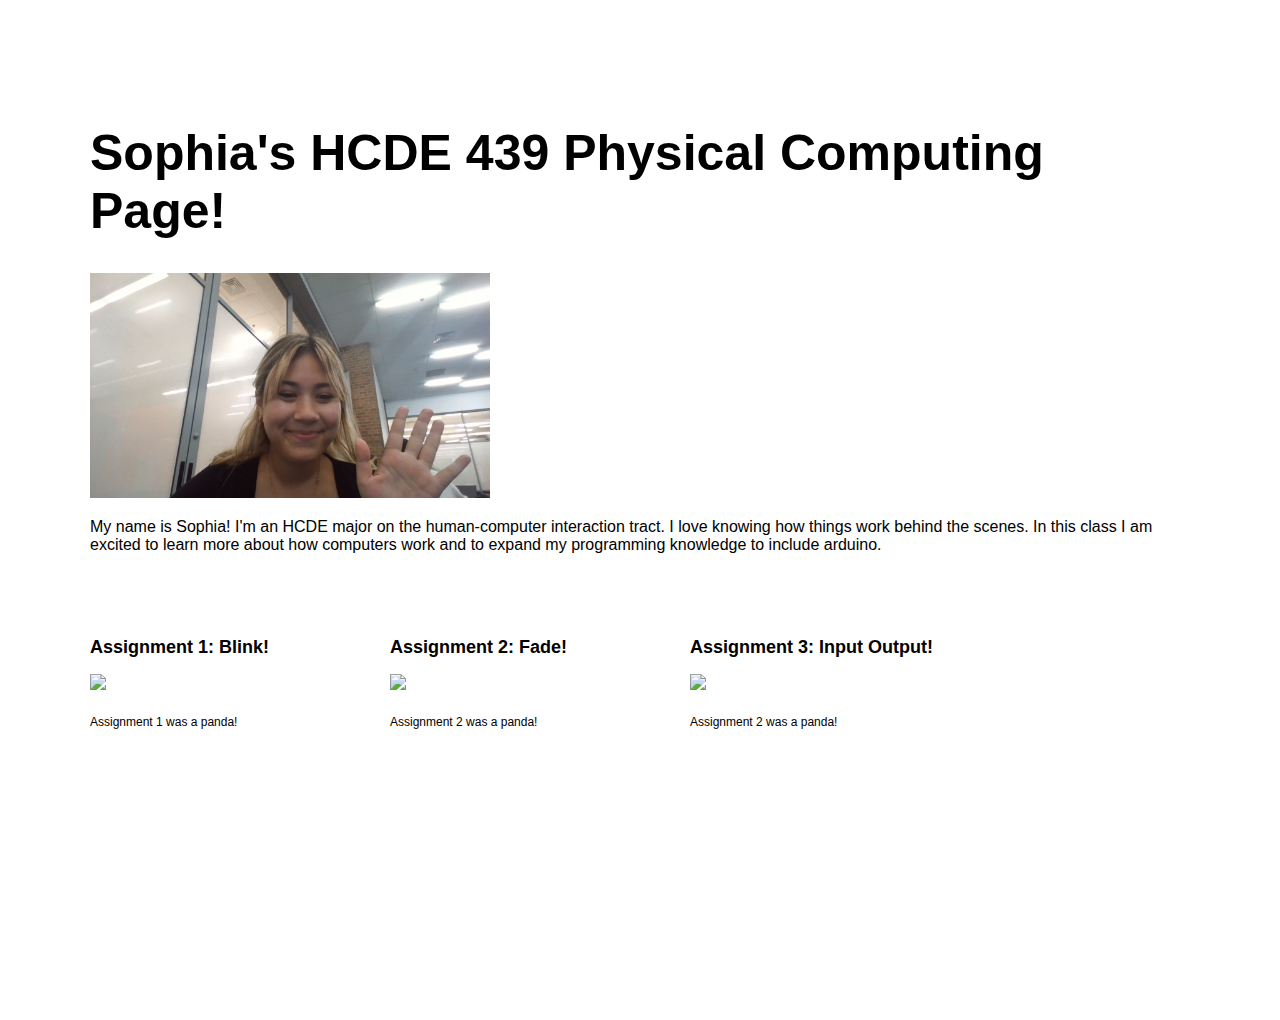
==== index.html @ cbd91acc "fix a3" ====
<!DOCTYPE html> 
<html> 
    <head> 
        <meta charset="utf-8"> 
        <meta name="viewport" content="width=device-width, maximum-scale=1.0" />

        <title>Sophia Jawort's HCDE 439 Physical Computing Page!</title> 

        <link href="style.css" media="screen" rel="stylesheet" type="text/css" />

    </head> 
    <body> 

        <div class="header">
            <h1>Sophia's HCDE 439 Physical Computing Page!</h1>
            <p>
            <img src="meeee.jpg" width=400></a>
            </p>
            <p>
            My name is Sophia! I'm an HCDE major on the human-computer interaction tract.
             I love knowing how things work behind the scenes. In this class I am excited to learn
             more about how computers work and to expand my programming knowledge to include arduino. 
            </p>
        </div>
        <div class="assignments">

            <div class="assignment">
              <a href="assignment1.html"><h2>Assignment 1: Blink!</h2>
                  <img src="a1BlinkGif.gif" width=250></a>
                <p>
		            Assignment 1 was a panda!
                </p>
            </div>

            <div class="assignment">
              <a href="assignment2.html"><h2>Assignment 2: Fade!</h2>
                  <img src="A2FadeGif.gif" width=250></a>
                <p>
		            Assignment 2 was a panda!
                </p>
            </div>
            <div class="assignment">
                <a href="assignment3.html"><h2>Assignment 3: Input Output!</h2>
                    <img src="A3Gif.gif" width=250></a>
                <p>
                    Assignment 2 was a panda!
                </p>
            </div>
	</div>
    </body>
</html>
---- style.css ----
html, body {
  padding: 30px 30px 30px;
  margin: 0;
  font-family: 'helvetica', 'arial', 'sans';
}

h1,h2,h3,h4 {
  font-family: 'helvetica', 'arial', 'sans';
  }


a {
  color: #000;
}

.header {
  background: #fff;
  color: #000;
  height: auto;
  padding: 30px 30px 30px;
}

.header h1 {
  font-size: 50px;
  }

.assignment {
  font-size: 12px;
  line-height: 24px;
  font-family: 'helvetica', 'arial', 'sans';
  padding: 20px 20px 20px 30px;
  width: 250px;
  height: 350px;
  overflow: hidden;
  float: left;
}

.assignment:hover { overflow:auto }

.assignment a {
    color: #000;
    text-decoration: none;
}

.assignment a:hover {
  background: #F06;
  color: #F06;
  text-decoration: none;
}

.footer {
    width: 1100px;
    float: left;
    padding: 300px 0px 30px 30px;
}

.widebody {
    width: 800px;
    padding: 0px 30px 30px 30px;
}

.widebody a {
}

.widebody a:hover {
  background: #F06;
  color: #FFF;
  text-decoration: none;
}
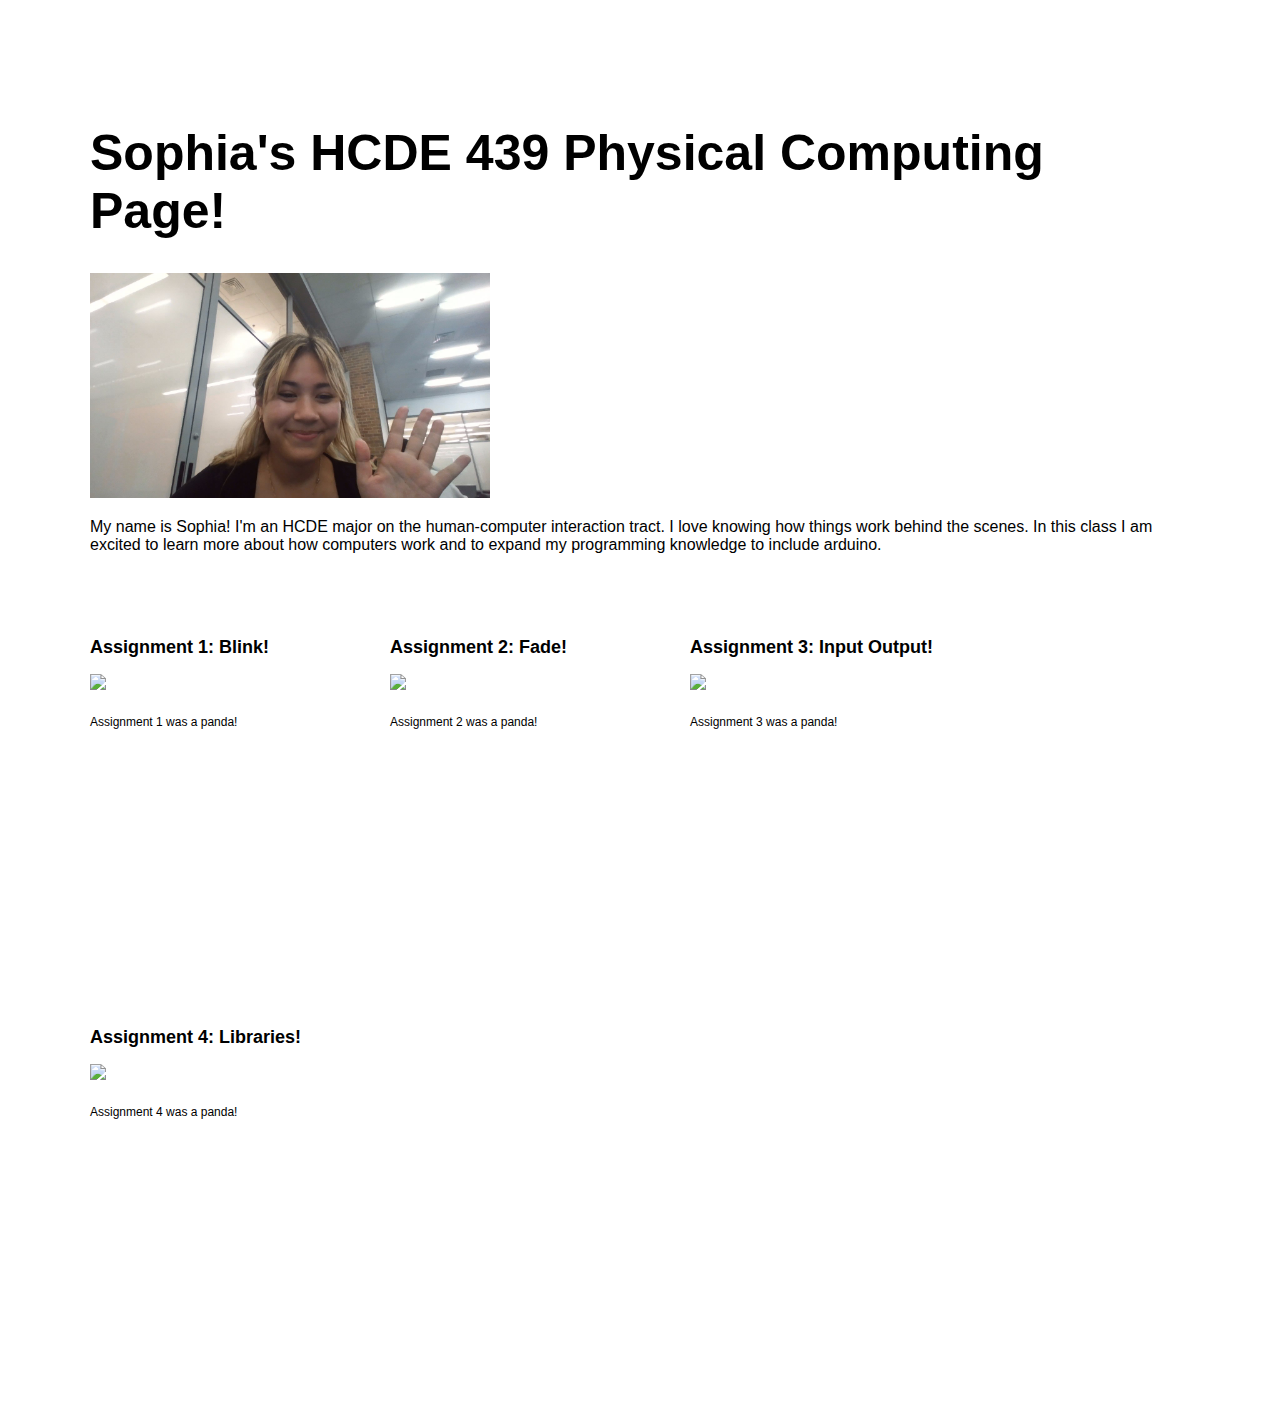
==== commit 6150766d: "finished a4" ====
--- a/index.html
+++ b/index.html
@@ -43,7 +43,15 @@
                 <a href="assignment3.html"><h2>Assignment 3: Input Output!</h2>
                     <img src="A3Gif.gif" width=250></a>
                 <p>
-                    Assignment 2 was a panda!
+                    Assignment 3 was a panda!
+                </p>
+            </div>
+
+            <div class="assignment">
+                <a href="assignment4.html"><h2>Assignment 4: Libraries!</h2>
+                    <img src="A4Gif.gif" width=250></a>
+                <p>
+                    Assignment 4 was a panda!
                 </p>
             </div>
 	</div>
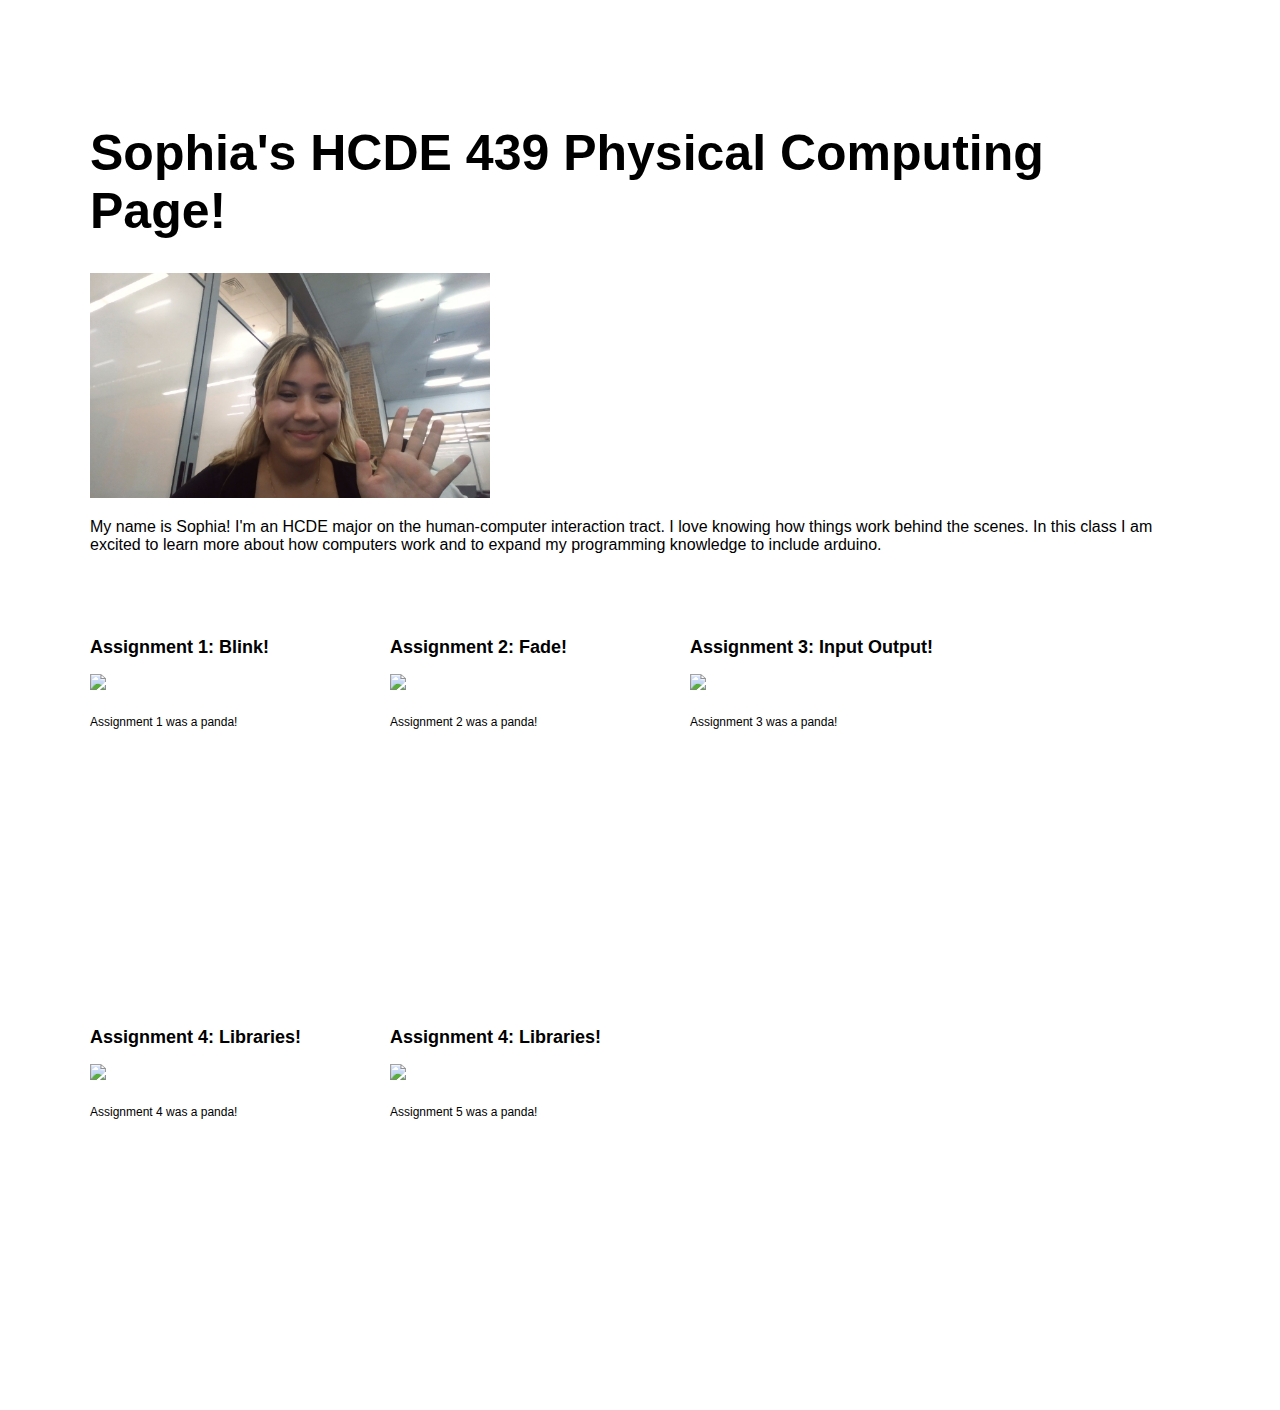
==== commit 35cf2258: "quick fix" ====
--- a/index.html
+++ b/index.html
@@ -54,6 +54,14 @@
                     Assignment 4 was a panda!
                 </p>
             </div>
+
+            <div class="assignment">
+                <a href="assignment5.html"><h2>Assignment 4: Libraries!</h2>
+                    <img src="a5gif.gif" width=250></a>
+                <p>
+                    Assignment 5 was a panda!
+                </p>
+            </div>
 	</div>
     </body>
 </html>
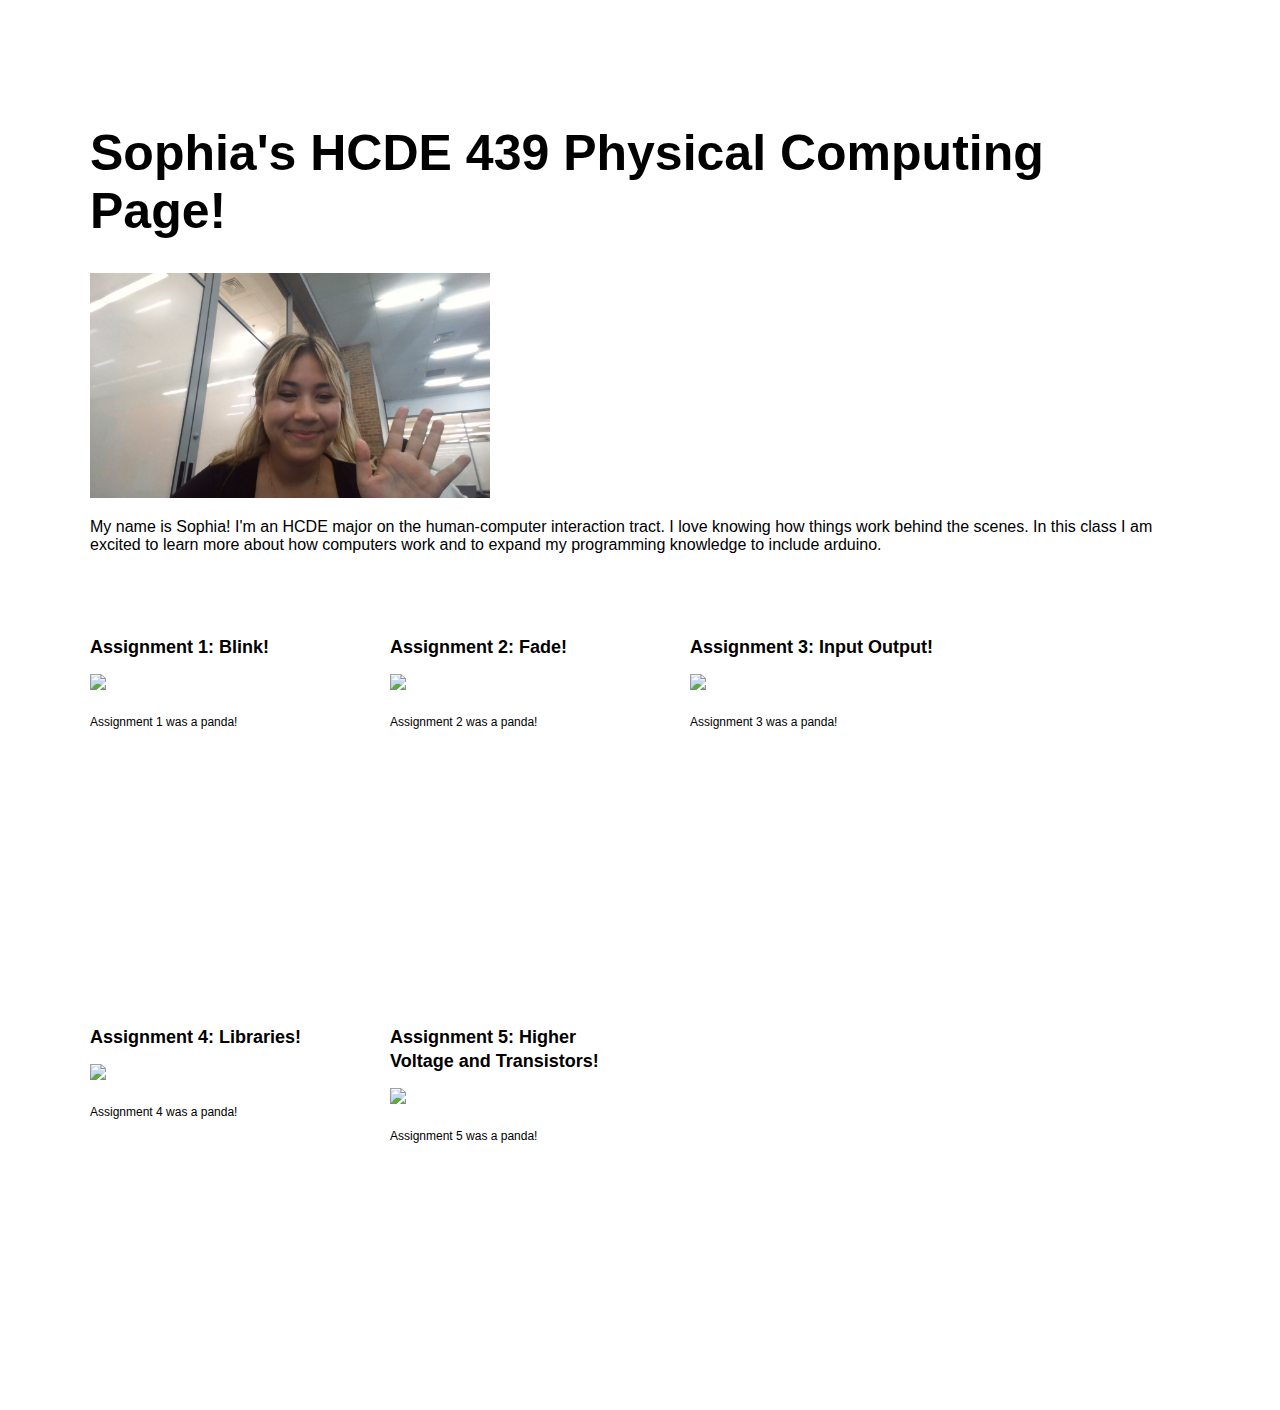
==== commit a664db8c: "oop forgot to change da name" ====
--- a/index.html
+++ b/index.html
@@ -56,7 +56,7 @@
             </div>
 
             <div class="assignment">
-                <a href="assignment5.html"><h2>Assignment 4: Libraries!</h2>
+                <a href="assignment5.html"><h2>Assignment 5: Higher Voltage and Transistors!</h2>
                     <img src="a5gif.gif" width=250></a>
                 <p>
                     Assignment 5 was a panda!
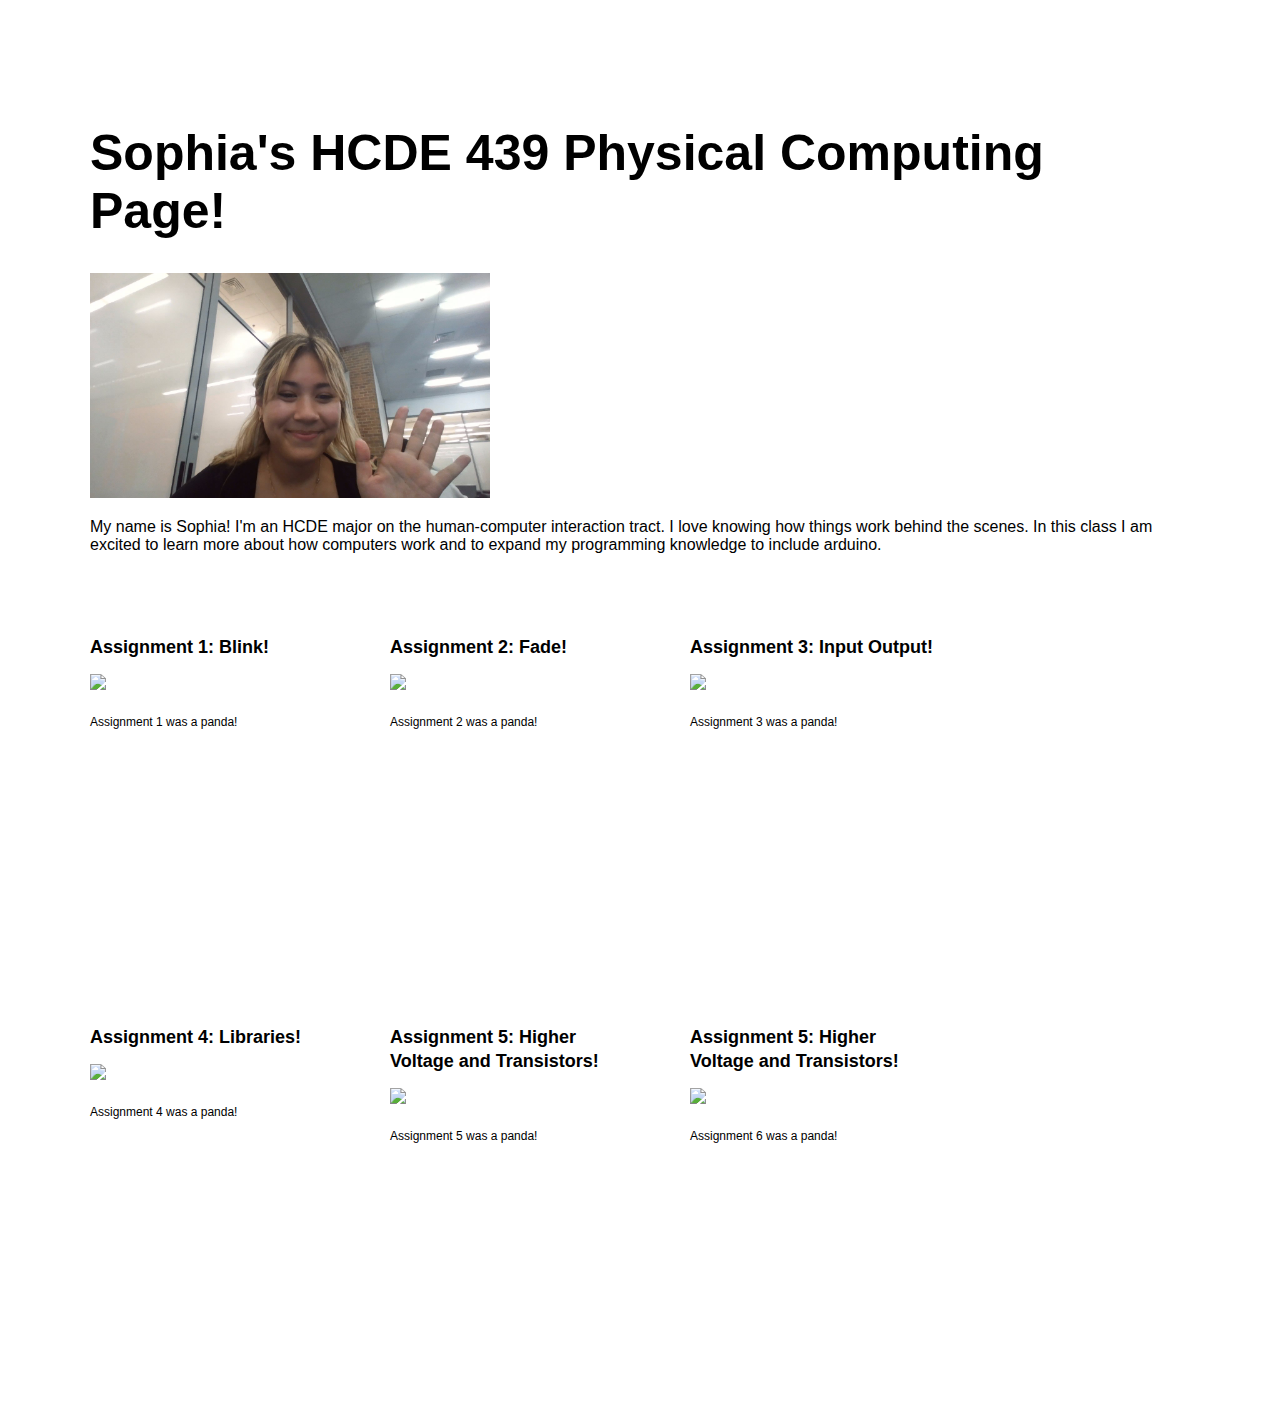
==== commit 97fe47a3: "finished a6" ====
--- a/index.html
+++ b/index.html
@@ -62,6 +62,14 @@
                     Assignment 5 was a panda!
                 </p>
             </div>
+
+            <div class="assignment">
+                <a href="assignment6.html"><h2>Assignment 5: Higher Voltage and Transistors!</h2>
+                    <img src="a6gif.gif"></a>
+                <p>
+                    Assignment 6 was a panda!
+                </p>
+            </div>
 	</div>
     </body>
 </html>
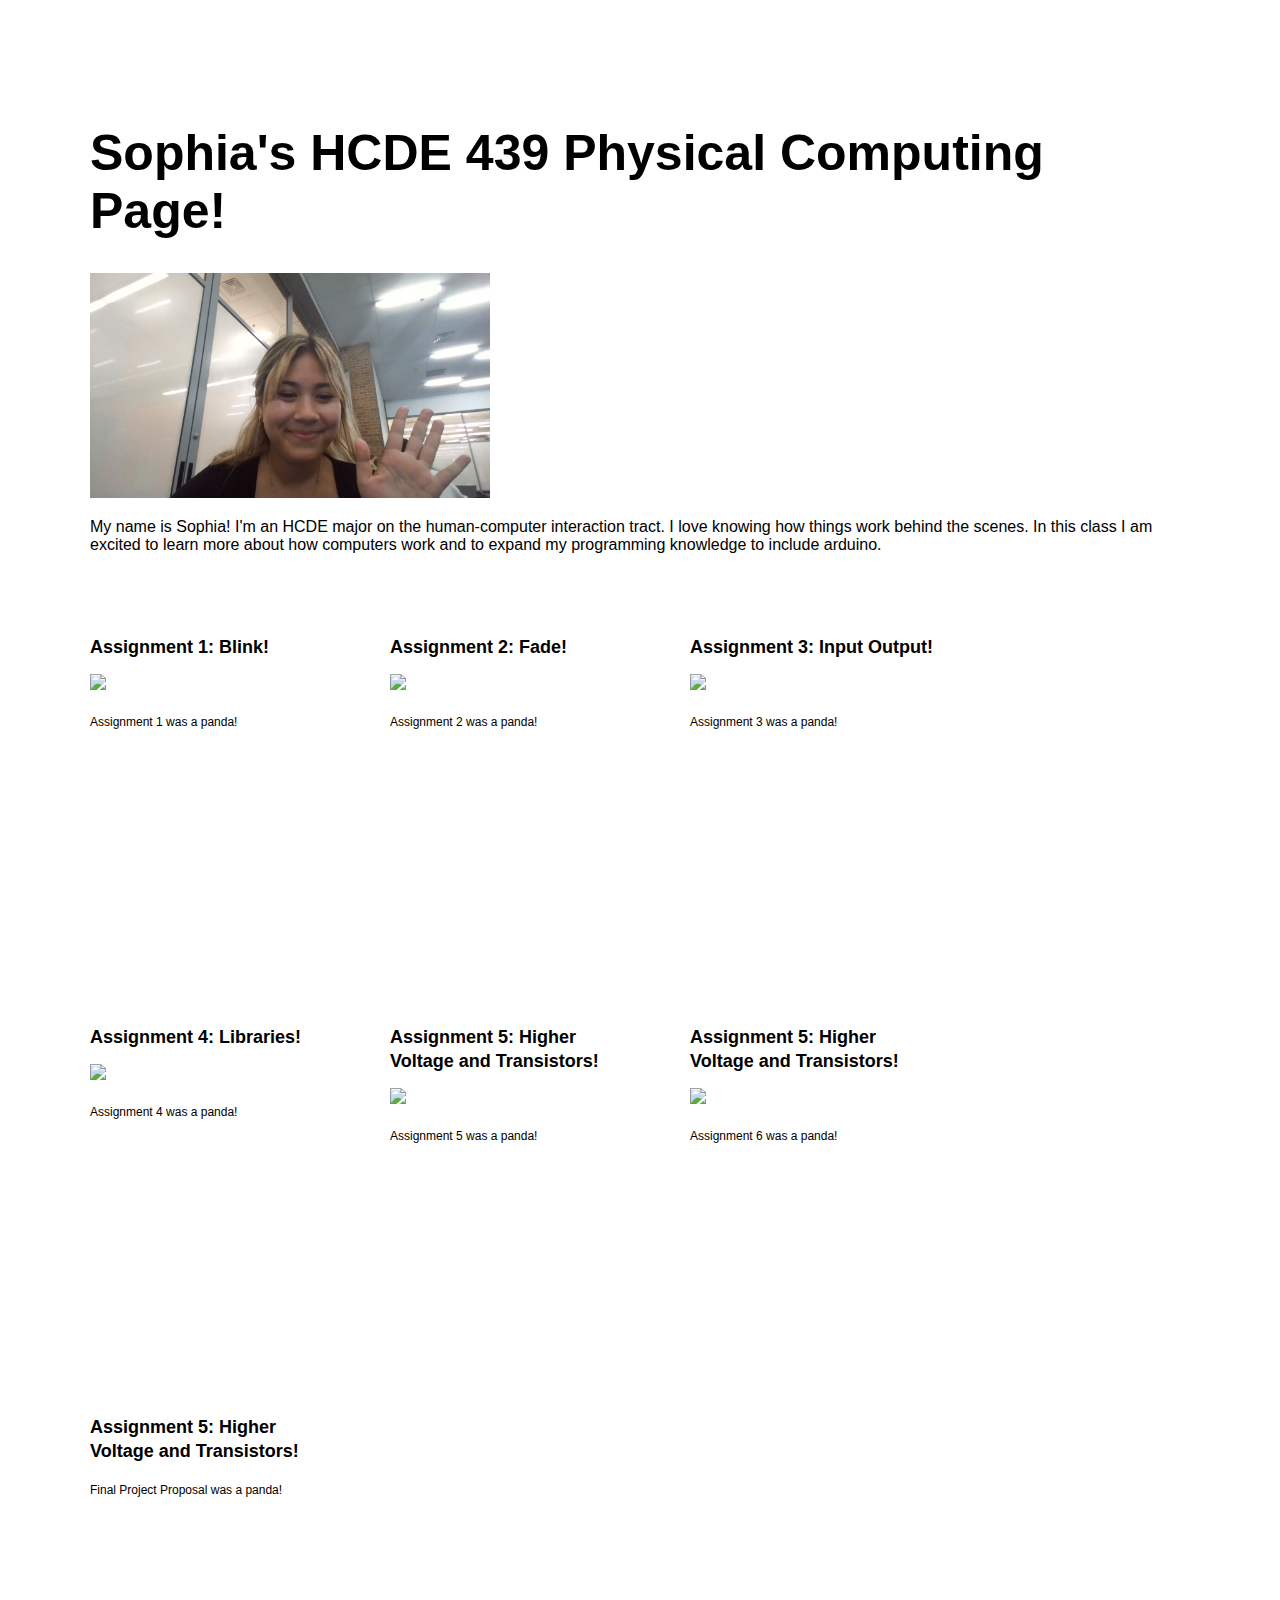
==== commit f2f1e4a6: "proj proposal" ====
--- a/index.html
+++ b/index.html
@@ -70,6 +70,13 @@
                     Assignment 6 was a panda!
                 </p>
             </div>
+
+            <div class="assignment">
+                <a href="finalprojproposal.html"><h2>Assignment 5: Higher Voltage and Transistors!</h2>
+                <p>
+                    Final Project Proposal was a panda!
+                </p>
+            </div>
 	</div>
     </body>
 </html>
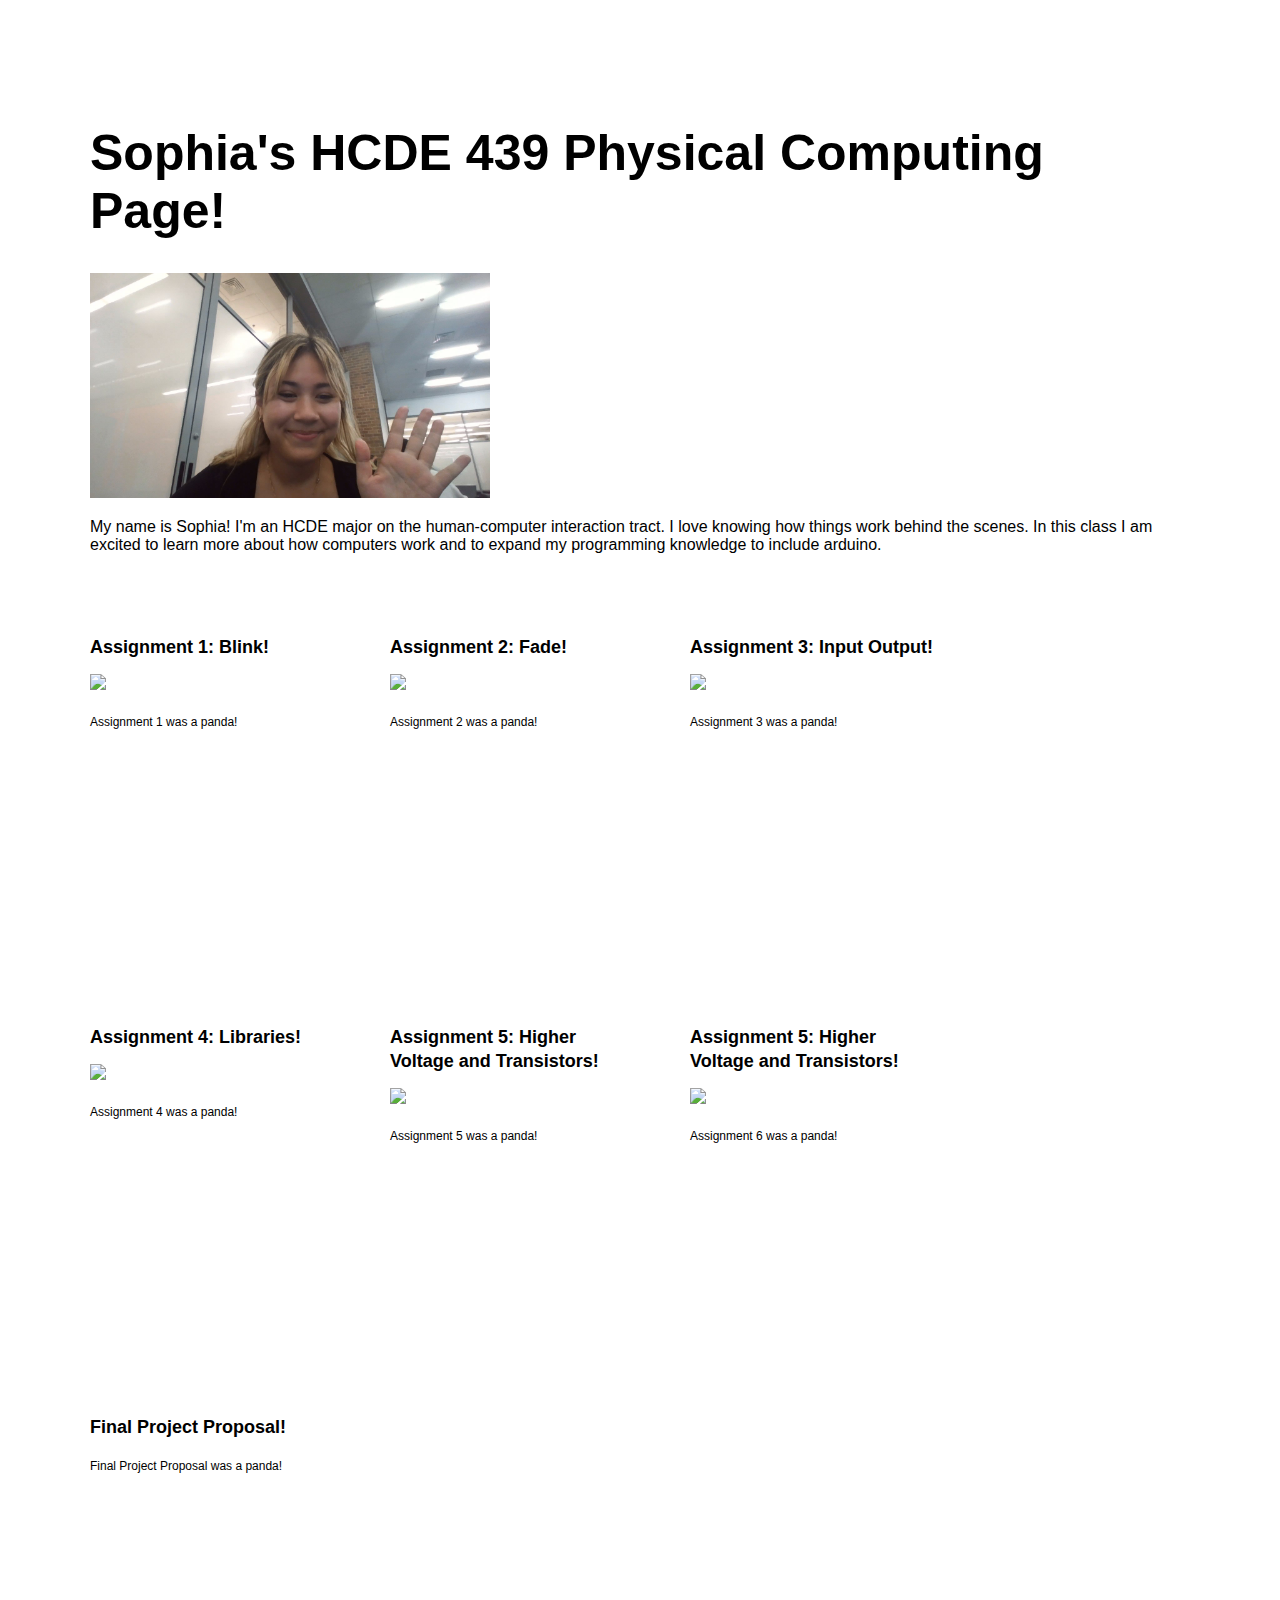
==== commit 78930030: "oops" ====
--- a/index.html
+++ b/index.html
@@ -72,7 +72,7 @@
             </div>
 
             <div class="assignment">
-                <a href="finalprojproposal.html"><h2>Assignment 5: Higher Voltage and Transistors!</h2>
+                <a href="finalprojproposal.html"><h2>Final Project Proposal!</h2>
                 <p>
                     Final Project Proposal was a panda!
                 </p>
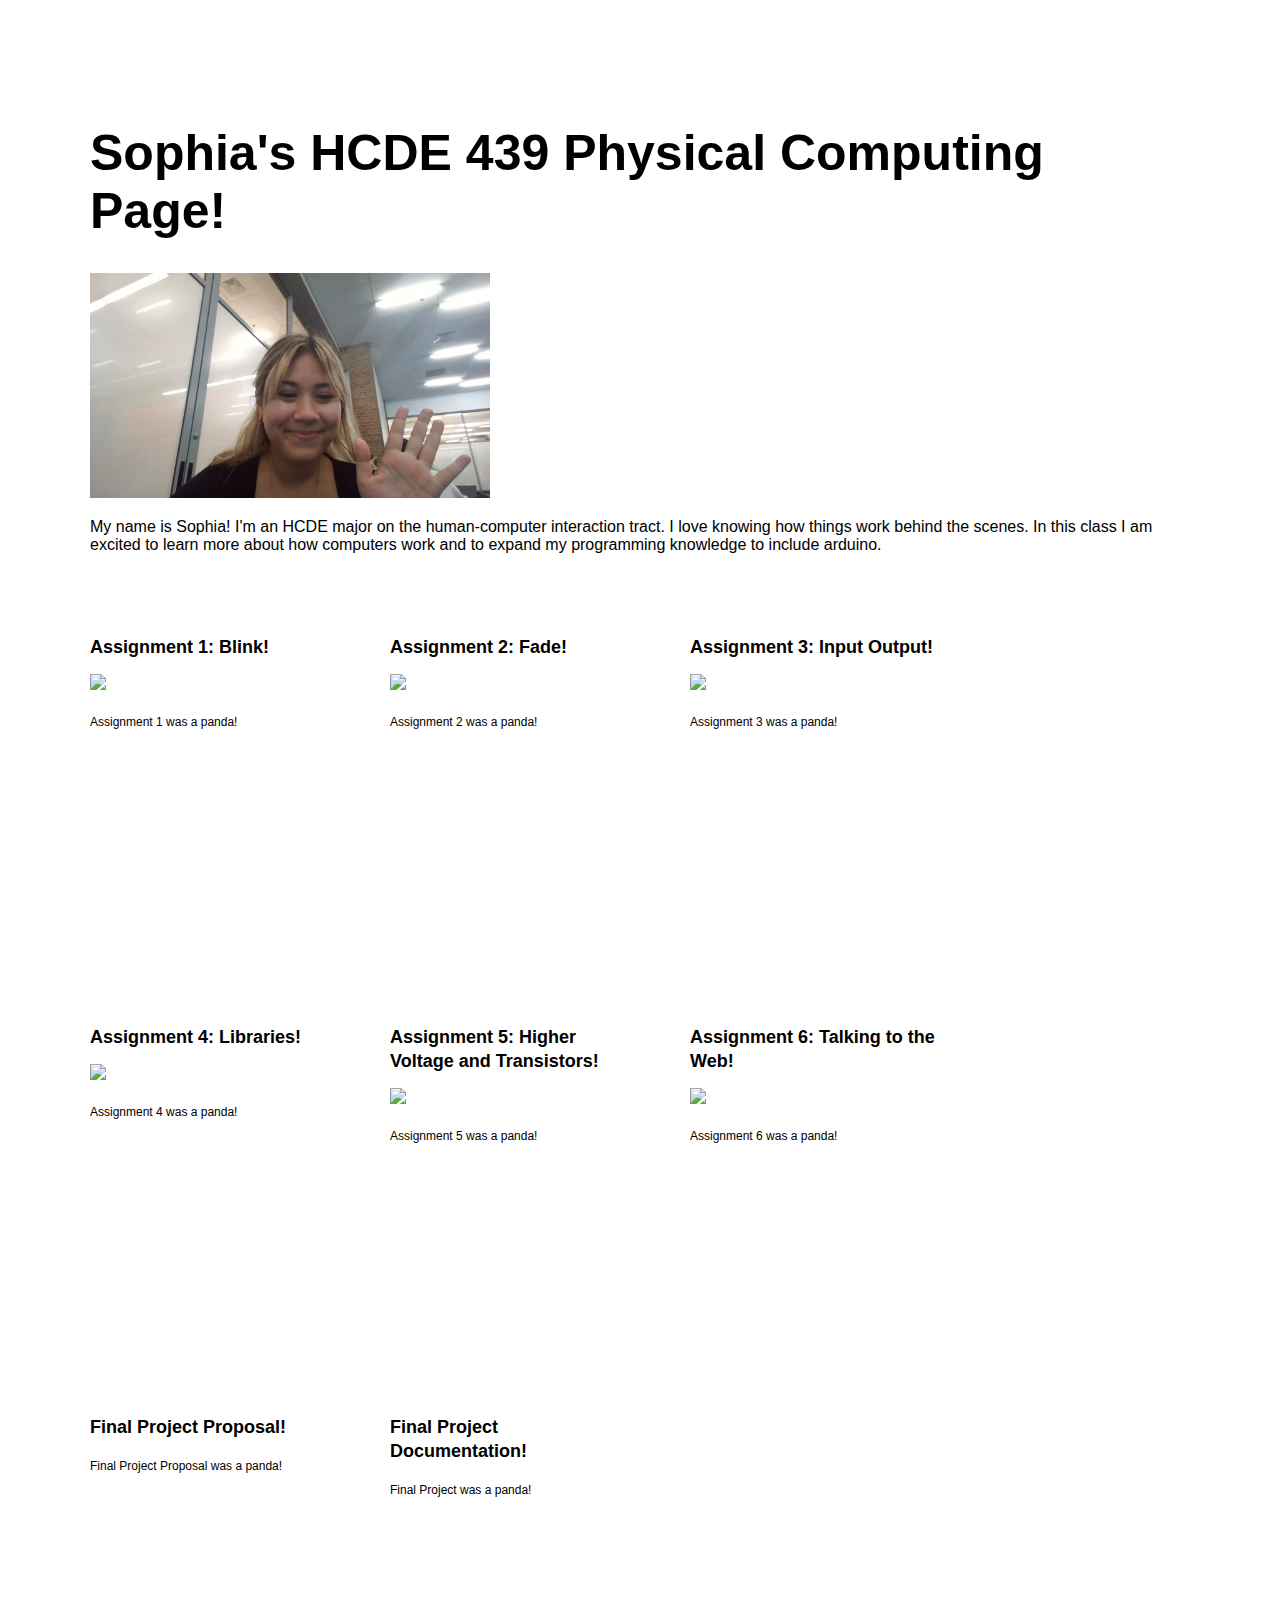
==== commit abab17d8: "finished final project!" ====
--- a/index.html
+++ b/index.html
@@ -64,7 +64,7 @@
             </div>
 
             <div class="assignment">
-                <a href="assignment6.html"><h2>Assignment 5: Higher Voltage and Transistors!</h2>
+                <a href="assignment6.html"><h2>Assignment 6: Talking to the Web!</h2>
                     <img src="a6gif.gif"></a>
                 <p>
                     Assignment 6 was a panda!
@@ -77,6 +77,13 @@
                     Final Project Proposal was a panda!
                 </p>
             </div>
+
+            <div class="assignment">
+                <a href="finalproj.html"><h2>Final Project Documentation!</h2>
+                <p>
+                    Final Project was a panda!
+                </p>
+            </div>
 	</div>
     </body>
 </html>
